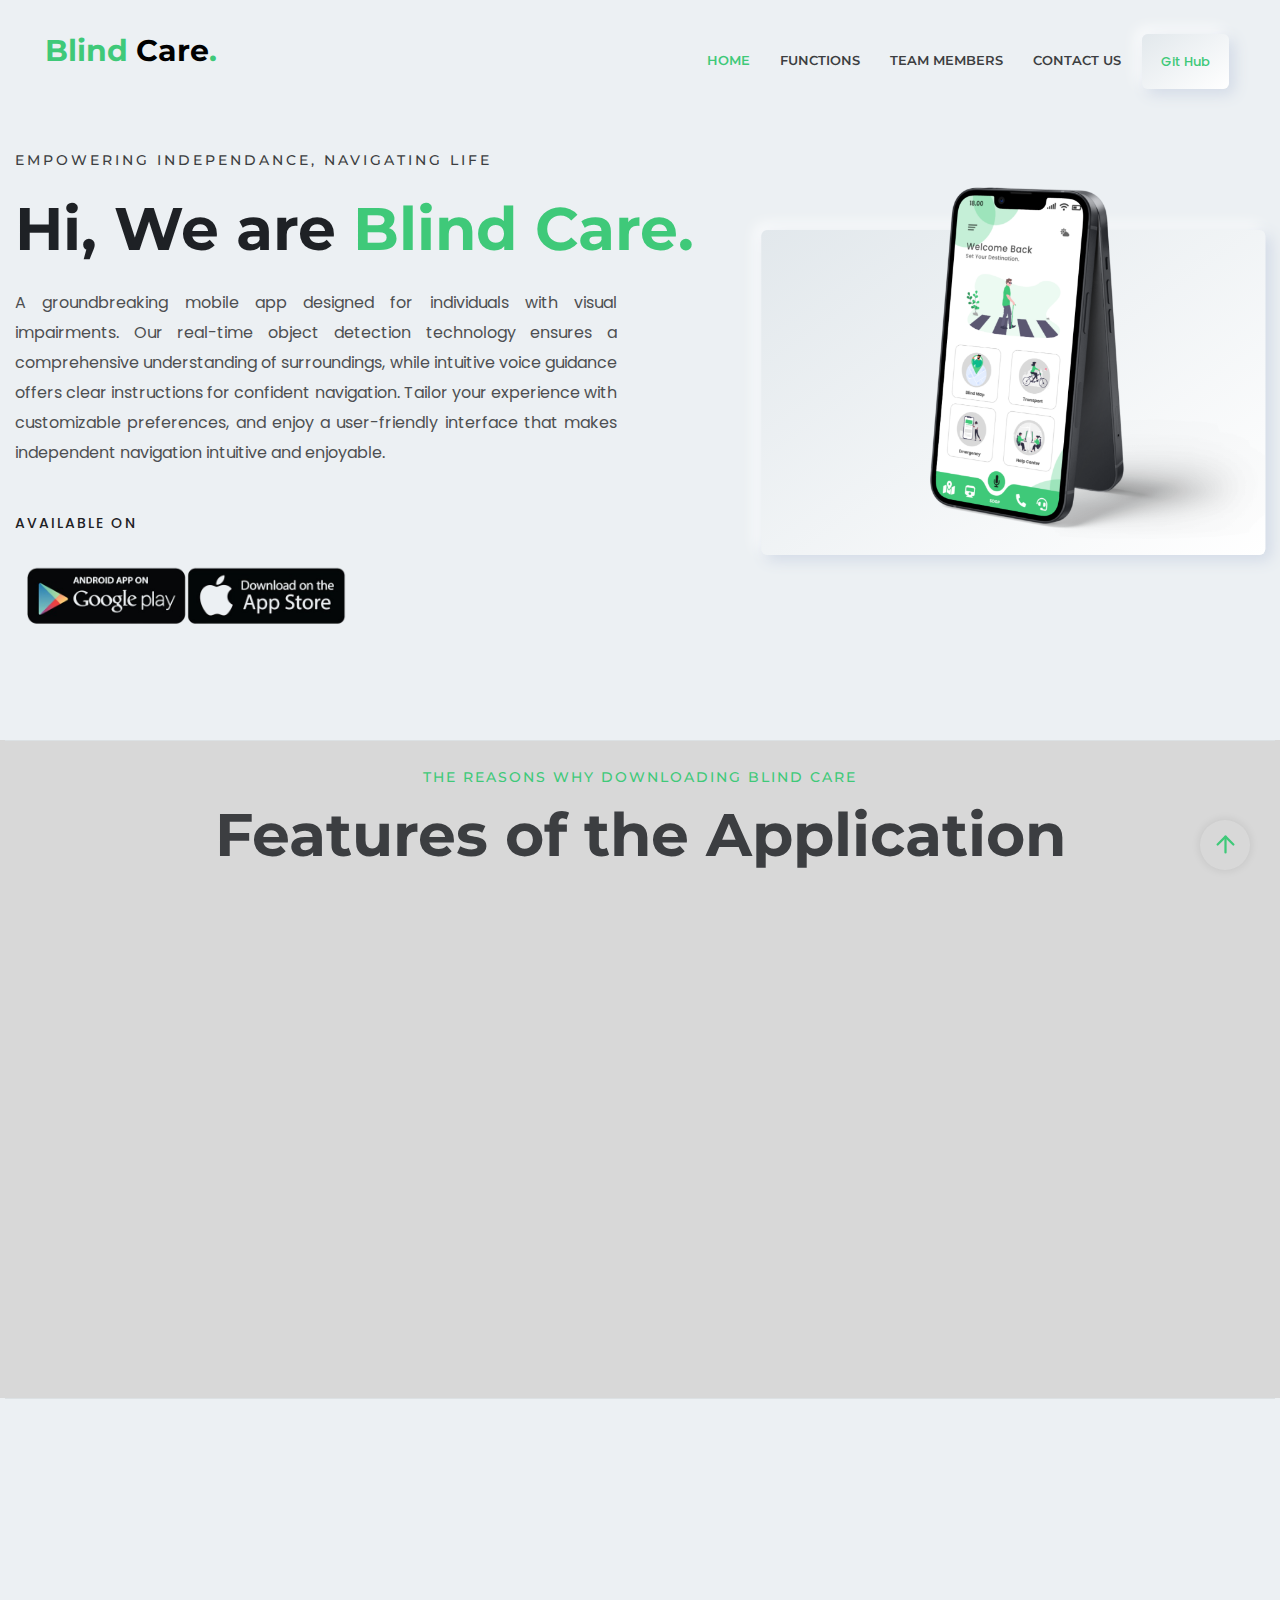
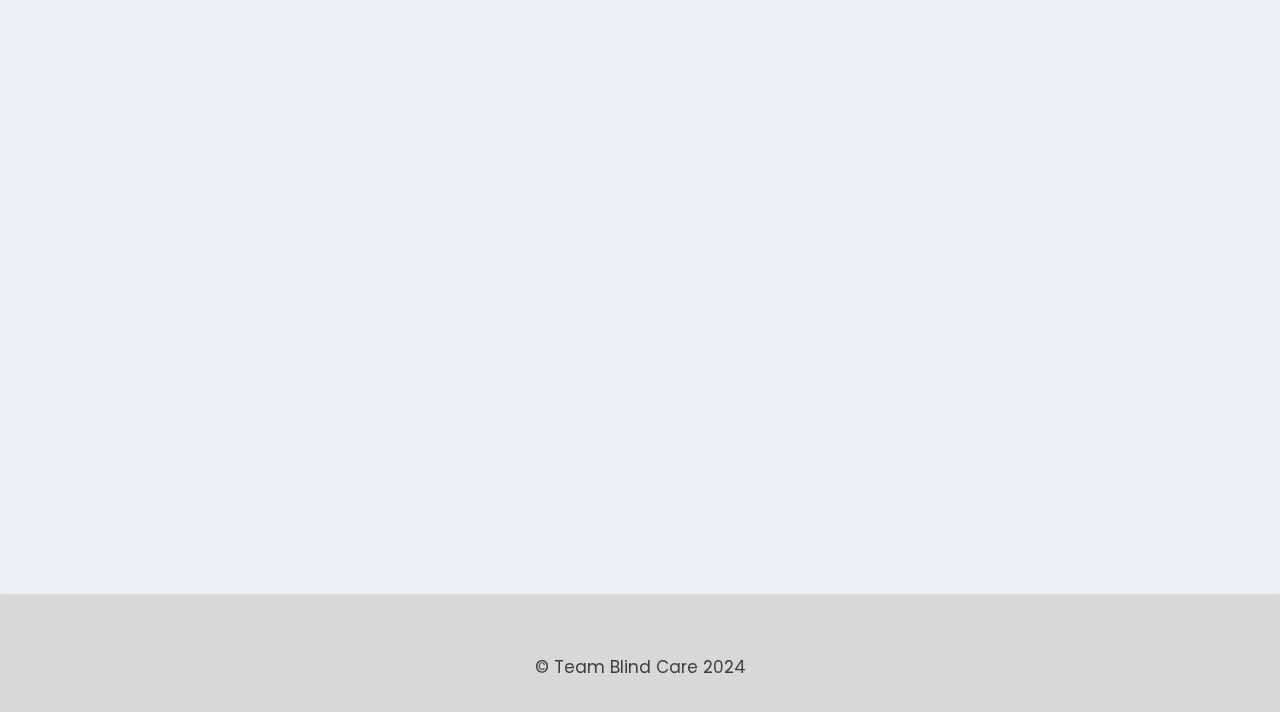
==== index.html @ 4c710e03 "Add files via upload" ====
<!DOCTYPE html>
<html lang="en">

<head>

    <meta charset="utf-8">
    <meta http-equiv="x-ua-compatible" content="ie=edge">
    <title>Blind Care</title>
    <meta name="robots" content="noindex, follow" />
    <meta name="description" content="">
    <meta name="viewport" content="width=device-width, initial-scale=1, shrink-to-fit=no">

    <!-- CSS 
    ============================================ -->
    <link rel="stylesheet" href="assets/css/vendor/bootstrap.min.css">
    <link rel="stylesheet" href="assets/css/vendor/slick.css">
    <link rel="stylesheet" href="assets/css/vendor/slick-theme.css">
    <link rel="stylesheet" href="assets/css/vendor/aos.css">
    <link rel="stylesheet" href="assets/css/plugins/feature.css">
    <link rel="shortcut icon" href="./assets/images/favicon.ico" type="image/x-icon">
    <!-- Style css -->
    <link rel="stylesheet" href="assets/css/style.css">
</head>

<body class="template-color-1 spybody white-version" data-spy="scroll" data-target=".navbar-example2" data-offset="150">

    <!-- Start Header -->
    <header class="rn-header haeder-default black-logo-version header--fixed header--sticky">
        <div class="header-wrapper rn-popup-mobile-menu m--0 row align-items-center">
            <!-- Start Header Left -->
            <div class="col-lg-2 col-6">
                <div class="header-left">
                    <h3 id="name">Blind<span class="name"> Care</span>.</h3>
                </div>
            </div>
            <!-- End Header Left -->
            <!-- Start Header Center -->
            <div class="col-lg-10 col-6">
                <div class="header-center">
                    <nav id="sideNav" class="mainmenu-nav navbar-example2 d-none d-xl-block">
                        <!-- Start Mainmanu Nav -->
                        <ul class="primary-menu nav nav-pills">
                            <li class="nav-item"><a class="nav-link smoth-animation active" href="#home">Home</a></li>
                            <!-- <li class="nav-item"><a class="nav-link smoth-animation" href="#features">Services</a></li> -->
                            <li class="nav-item"><a class="nav-link smoth-animation" href="#portfolio">Functions</a></li>
                            <!-- <li class="nav-item"><a class="nav-link smoth-animation" href="#resume">Resume</a></li> -->
                            <li class="nav-item"><a class="nav-link smoth-animation" href="#testimonial">Team Members</a></li>
                            <li class="nav-item"><a class="nav-link smoth-animation" href="#contacts">Contact Us</a></li>
                        </ul>
                        <!-- End Mainmanu Nav -->
                    </nav>
                    <!-- Start Header Right  -->
                    <div class="header-right">
                        <a class="rn-btn" target="_blank" href="https://github.com/ImKavinduSandaruwan/Blind_Care"><span>Git Hub</span></a>
                        <div class="hamberger-menu d-block d-xl-none">
                            <i id="menuBtn" class="feather-menu humberger-menu"></i>
                        </div>
                        <div class="close-menu d-block">
                            <span class="closeTrigger">
                            <i data-feather="x"></i>
                        </span>
                        </div>
                    </div>
                    <!-- End Header Right  -->

                </div>
            </div>
            <!-- End Header Center -->
        </div>
    </header>
    <!-- End Header Area -->
    <!-- Start Popup Mobile Menu  -->
    <div class="popup-mobile-menu">
        <div class="inner">
            <div class="menu-top">
                <div class="menu-header">
                    <a class="logo" href="index.html">
                        <h3 id="name">We are<span class="name"> Blind Care</span>.</h3>
                    </a>
                    <div class="close-button">
                        <button class="close-menu-activation close"><i data-feather="x"></i></button>
                    </div>
                </div>
                <p class="discription">Empowering Independance, Navigating Life.</p>
            </div>
            <div class="content">
                <ul class="primary-menu nav nav-pills">
                    <li class="nav-item"><a class="nav-link smoth-animation active" href="#home">Home</a></li>
                    <li class="nav-item"><a class="nav-link smoth-animation" href="#portfolio">Functions</a></li>
                    <li class="nav-item"><a class="nav-link smoth-animation" href="#testimonial">Team Members</a></li>
                    <li class="nav-item"><a class="nav-link smoth-animation" href="#resume">Contact Us</a></li>
                </ul>
                <!-- social sharea area -->
                <div class="social-share-style-1 mt--40">
                    <span class="title">Find Us</span>
                    <ul class="social-share d-flex liststyle">
                        <li class="facebook"><a href="#"><svg xmlns="http://www.w3.org/2000/svg" width="24" height="24" viewBox="0 0 24 24" fill="none" stroke="currentColor" stroke-width="2" stroke-linecap="round" stroke-linejoin="round" class="feather feather-facebook">
                                    <path d="M18 2h-3a5 5 0 0 0-5 5v3H7v4h3v8h4v-8h3l1-4h-4V7a1 1 0 0 1 1-1h3z"></path>
                                </svg></a>
                        </li>
                        <li class="instagram"><a href="#"><svg xmlns="http://www.w3.org/2000/svg" width="24" height="24" viewBox="0 0 24 24" fill="none" stroke="currentColor" stroke-width="2" stroke-linecap="round" stroke-linejoin="round" class="feather feather-instagram">
                                    <rect x="2" y="2" width="20" height="20" rx="5" ry="5"></rect>
                                    <path d="M16 11.37A4 4 0 1 1 12.63 8 4 4 0 0 1 16 11.37z"></path>
                                    <line x1="17.5" y1="6.5" x2="17.51" y2="6.5"></line>
                                </svg></a>
                        </li>
                        <li class="linkedin"><a href="#"><svg xmlns="http://www.w3.org/2000/svg" width="24" height="24" viewBox="0 0 24 24" fill="none" stroke="currentColor" stroke-width="2" stroke-linecap="round" stroke-linejoin="round" class="feather feather-linkedin">
                                    <path d="M16 8a6 6 0 0 1 6 6v7h-4v-7a2 2 0 0 0-2-2 2 2 0 0 0-2 2v7h-4v-7a6 6 0 0 1 6-6z"></path>
                                    <rect x="2" y="9" width="4" height="12"></rect>
                                    <circle cx="4" cy="4" r="2"></circle>
                                </svg></a>
                        </li>
                    </ul>
                </div>
                <!-- end -->
            </div>
        </div>
    </div>
    <!-- End Popup Mobile Menu  -->




    <main class="main-page-wrapper">

        <!-- Start Slider Area -->
        <div id="home" class="rn-slider-area">
            <div class="slide slider-style-1">
                <div class="container">
                    <div class="row row--30 align-items-center">
                        <div class="order-2 order-lg-1 col-lg-7 mt_md--50 mt_sm--50 mt_lg--30">
                            <div class="content">
                                <div class="inner">
                                    <span class="subtitle">Empowering Independance, Navigating Life</span>
                                    <h1 class="title">Hi, We are <span> Blind Care.</span><br>
                                    </h1>

                                    <div>
                                        <p class="description">A groundbreaking mobile app designed for individuals with visual impairments. Our real-time object detection technology ensures a comprehensive understanding of surroundings, while intuitive voice guidance offers clear instructions for confident navigation. Tailor your experience with customizable preferences, and enjoy a user-friendly interface that makes independent navigation intuitive and enjoyable.
                                        </p>
                                    </div>
                                </div>
                                <div class="row">
                                    <div class="col-lg-6 col-xl-6 col-md-6 col-sm-6 col-12">
                                        <div class="social-share-inner-left">
                                            <span class="title">Available on</span>
                                            <a href="https://google.com" target="_blank">
                                                <img src="assets/images/swync-download-android-ios-removebg-preview.png" alt="">
                                            </a>
                                        </div>
                                    </div>                                  
                                </div>
                            </div>
                        </div>

                        <div class="order-1 order-lg-2 col-lg-5">
                            <div class="thumbnail">
                                <div class="inner">
                                        <img src="./assets/images/iPhone 13.png" alt="Personal Portfolio Images">
                                </div>
                            </div>
                        </div>
                    </div>
                </div>
            </div>
        </div>
        <!-- End Slider Area -->

        <!-- Start Portfolio Area -->
        <div class="rn-portfolio-area rn-section-gap section-separator" id="portfolio" style="background-color: rgb(216, 216, 216);">
            <div class="container">
                <div class="row">
                    <div class="col-lg-12">
                        <div data-aos="fade-up" data-aos-duration="500" data-aos-delay="100" data-aos-once="true" class="section-title text-center">
                            <span class="subtitle">The reasons why downloading blind care</span>
                            <h2 class="title">Features of the Application</h2>
                        </div>
                    </div>
                </div>

                <div class="row row--25 mt--10 mt_md--10 mt_sm--10">
                    <!-- Start Single Portfolio -->
                    <div data-aos="fade-up" data-aos-delay="100" data-aos-once="true" class="col-lg-6 col-xl-4 col-md-6 col-12 mt--50 mt_md--30 mt_sm--30">
                        <div class="rn-portfolio" data-toggle="modal" data-target="#exampleModalCenter">
                            <div class="inner">
                                <div class="thumbnail">
                                    <a href="javascript:void(0)">
                                        <img src="assets/images/obj.png">
                                    </a>
                                </div>
                                <div class="content">
                                    <div class="category-info">
                                        <div class="category-list">
                                            <a href="javascript:void(0)">Recognize objects when navigating</a>
                                        </div>
                                        <div class="meta">
                                            <span><a href="javascript:void(0)"><i class="feather-heart"></i></a>
                                                200</span>
                                        </div>
                                    </div>
                                    <h4 class="title"><a href="javascript:void(0)">Real Time Obejct Detection <i
                                                class="feather-arrow-up-right"></i></a></h4>
                                </div>
                            </div>
                        </div>
                    </div>
                    <!-- End Single Portfolio -->

                    <!-- Start Single Portfolio -->
                    <div data-aos="fade-up" data-aos-delay="300" data-aos-once="true" class="col-lg-6 col-xl-4 col-md-6 col-12 mt--50 mt_md--30 mt_sm--30">
                        <div class="rn-portfolio" data-toggle="modal" data-target="#exampleModalCenter">
                            <div class="inner">
                                <div class="thumbnail">
                                    <a href="javascript:void(0)">
                                        <img src="assets/images/map.png" alt="Personal Portfolio Images">
                                    </a>
                                </div>
                                <div class="content">
                                    <div class="category-info">
                                        <div class="category-list">
                                            <a href="javascript:void(0)">Customizable map function</a>
                                        </div>
                                        <div class="meta">
                                            <span><a href="javascript:void(0)"><i class="feather-heart"></i></a>
                                                160</span>
                                        </div>
                                    </div>
                                    <h4 class="title"><a href="javascript:void(0)">Blind Care Navigation Map
                                            maintain<i class="feather-arrow-up-right"></i></a></h4>
                                </div>
                            </div>
                        </div>
                    </div>
                    <!-- End Single Portfolio -->

                    <!-- Start Single Portfolio -->
                    <div data-aos="fade-up" data-aos-delay="500" data-aos-once="true" class="col-lg-6 col-xl-4 col-md-6 col-12 mt--50 mt_md--30 mt_sm--30">
                        <div class="rn-portfolio" data-toggle="modal" data-target="#exampleModalCenter">
                            <div class="inner">
                                <div class="thumbnail">
                                    <a href="javascript:void(0)">
                                        <img src="assets/images/call.png" alt="Personal Portfolio Images">
                                    </a>
                                </div>
                                <div class="content">
                                    <div class="category-info">
                                        <div class="category-list">
                                            <a href="javascript:void(0)">Get in touch with your family</a>
                                        </div>
                                        <div class="meta">
                                            <span><a href="javascript:void(0)"><i class="feather-heart"></i></a>
                                                570</span>
                                        </div>
                                    </div>
                                    <h4 class="title"><a href="javascript:void(0)">Emergency Caller
                                            <i class="feather-arrow-up-right"></i></a></h4>
                                </div>
                            </div>
                        </div>
                    </div>
                    <!-- End Single Portfolio -->
                    

                    
                </div>
            </div>
        </div>
        <!-- End portfolio Area -->

        <!-- Start Testimonia Area  -->
        <div class="rn-testimonial-area rn-section-gap section-separator" id="testimonial">
            <div class="container">
                <div class="row">
                    <div class="col-lg-12">
                        <div data-aos="fade-up" data-aos-duration="500" data-aos-delay="100" data-aos-once="true" class="section-title text-center">
                            <span class="subtitle">Check Out The Development Team</span>
                            <h2 class="title">About Us</h2>
                        </div>
                    </div>
                </div>
                <div class="row" data-aos="fade-up" data-aos-duration="500" data-aos-delay="300" data-aos-once="true">
                    <div class="col-lg-12">
                        <div class="testimonial-activation testimonial-pb mb--30">
                            <!-- Start Single testiminail -->
                            <div class="testimonial mt--50 mt_md--40 mt_sm--40">
                                <div class="inner">
                                    <div class="card-info">
                                        <div class="card-thumbnail">
                                            <img src="assets/images/man.png" alt="Testimonial-image">
                                        </div>
                                        <div class="card-content">
                                            <span class="subtitle mt--10">Undergraduate Software Engineering</span>
                                            <h3 class="title">Kavindu Sandaruwan</h3>
                                            <span class="designation">Mobile App | Machine Learning Dev</span>
                                        </div>
                                    </div>
                                    <div class="card-description">
                                        <div class="title-area">
                                            <div class="title-info">
                                                <h3 class="title">Who am I?</h3>
                                                <span class="date">Updated - Jan 21, 2024</span>
                                            </div>
                                            <div class="rating">
                                                <img src="assets/images/icons/rating.png" alt="rating-image">
                                                <img src="assets/images/icons/rating.png" alt="rating-image">
                                                <img src="assets/images/icons/rating.png" alt="rating-image">
                                                <img src="assets/images/icons/rating.png" alt="rating-image">
                                                <img src="assets/images/icons/rating.png" alt="rating-image">
                                            </div>
                                        </div>
                                        <div class="seperator"></div>
                                        <p class="discription">                            
                                            Introducing Kavindu, a seasoned software developer proficient in Mobile app dev ML and more. With a wealth of experience in software development, and brings a versatile skill set and a passion for creating efficient and innovative solutions.
                                        </p>
                                    </div>
                                </div>
                            </div>
                            <!--End Single testiminail -->
                            <!-- Start Single testiminail -->
                            <div class="testimonial mt--50 mt_md--40 mt_sm--40">
                                <div class="inner">
                                    <div class="card-info">
                                        <div class="card-thumbnail">
                                            <img src="assets/images/man.png" alt="Testimonial-image">
                                        </div>
                                        <div class="card-content">
                                            <span class="subtitle mt--10">Undergraduate Software Engineering</span>
                                            <h3 class="title">Malshi Sathsarani</h3>
                                            <span class="designation">Mobile App | Machine Learning Dev</span>
                                        </div>
                                    </div>
                                    <div class="card-description">
                                        <div class="title-area">
                                            <div class="title-info">
                                                <h3 class="title">Who am I?</h3>
                                                <span class="date">Updated - Sep 21, 2022</span>
                                            </div>
                                            <div class="rating">
                                                <img src="assets/images/icons/rating.png" alt="rating-image">
                                                <img src="assets/images/icons/rating.png" alt="rating-image">
                                                <img src="assets/images/icons/rating.png" alt="rating-image">
                                                <img src="assets/images/icons/rating.png" alt="rating-image">
                                                <img src="assets/images/icons/rating.png" alt="rating-image">
                                            </div>
                                        </div>
                                        <div class="seperator"></div>
                                        <p class="discription">
                                            Lorem ipsum dolor sit, amet consectetur adipisicing elit. Hic suscipit dolorum exercitationem minima iusto molestiae quam optio sunt aliquid, quis fugit. Tenetur quae inventore porro, mollitia accusamus odio harum eum!
                                        </p>
                                    </div>
                                </div>
                            </div>
                            <!--End Single testiminail -->
                            <!-- Start Single testiminail -->
                            <div class="testimonial mt--50 mt_md--40 mt_sm--40">
                                <div class="inner">
                                    <div class="card-info">
                                        <div class="card-thumbnail">
                                            <img src="assets/images/man.png" alt="Testimonial-image">
                                        </div>
                                        <div class="card-content">
                                            <span class="subtitle mt--10">Undergraduate Software Engineering</span>
                                            <h3 class="title">Ginura Premawardana</h3>
                                            <span class="designation">Mobile App | Machine Learning Dev</span>
                                        </div>
                                    </div>
                                    <div class="card-description">
                                        <div class="title-area">
                                            <div class="title-info">
                                                <h3 class="title">Who am I?</h3>
                                                <span class="date">Updated - Sep 21, 2022</span>
                                            </div>
                                            <div class="rating">
                                                <img src="assets/images/icons/rating.png" alt="rating-image">
                                                <img src="assets/images/icons/rating.png" alt="rating-image">
                                                <img src="assets/images/icons/rating.png" alt="rating-image">
                                                <img src="assets/images/icons/rating.png" alt="rating-image">
                                                <img src="assets/images/icons/rating.png" alt="rating-image">
                                            </div>
                                        </div>
                                        <div class="seperator"></div>
                                        <p class="discription">
                                            Lorem ipsum dolor sit, amet consectetur adipisicing elit. Hic suscipit dolorum exercitationem minima iusto molestiae quam optio sunt aliquid, quis fugit. Tenetur quae inventore porro, mollitia accusamus odio harum eum!
                                        </p>
                                    </div>
                                </div>
                            </div>
                            <!--End Single testiminail -->

                            <!-- Start Single testiminail -->
                            <div class="testimonial mt--50 mt_md--40 mt_sm--40">
                                <div class="inner">
                                    <div class="card-info">
                                        <div class="card-thumbnail">
                                            <img src="assets/images/man.png" alt="Testimonial-image">
                                        </div>
                                        <div class="card-content">
                                            <span class="subtitle mt--10">Undergraduate Software Engineering</span>
                                            <h3 class="title">Infas Iqbal</h3>
                                            <span class="designation">Mobile App | Machine Learning Dev</span>
                                        </div>
                                    </div>
                                    <div class="card-description">
                                        <div class="title-area">
                                            <div class="title-info">
                                                <h3 class="title">Who am I?</h3>
                                                <span class="date">Updated - Sep 21, 2022</span>
                                            </div>
                                            <div class="rating">
                                                <img src="assets/images/icons/rating.png" alt="rating-image">
                                                <img src="assets/images/icons/rating.png" alt="rating-image">
                                                <img src="assets/images/icons/rating.png" alt="rating-image">
                                                <img src="assets/images/icons/rating.png" alt="rating-image">
                                                <img src="assets/images/icons/rating.png" alt="rating-image">
                                            </div>
                                        </div>
                                        <div class="seperator"></div>
                                        <p class="discription">
                                            Lorem ipsum dolor sit, amet consectetur adipisicing elit. Hic suscipit dolorum exercitationem minima iusto molestiae quam optio sunt aliquid, quis fugit. Tenetur quae inventore porro, mollitia accusamus odio harum eum!
                                        </p>
                                    </div>
                                </div>
                            </div>
                            <!--End Single testiminail -->

                            <!-- Start Single testiminail -->
                            <div class="testimonial mt--50 mt_md--40 mt_sm--40">
                                <div class="inner">
                                    <div class="card-info">
                                        <div class="card-thumbnail">
                                            <img src="assets/images/man.png" alt="Testimonial-image">
                                        </div>
                                        <div class="card-content">
                                            <span class="subtitle mt--10">Undergraduate Software Engineering</span>
                                            <h3 class="title">Yohani Gankanda</h3>
                                            <span class="designation">Mobile App | Machine Learning Dev</span>
                                        </div>
                                    </div>
                                    <div class="card-description">
                                        <div class="title-area">
                                            <div class="title-info">
                                                <h3 class="title">Who am I?</h3>
                                                <span class="date">Updated - Sep 21, 2022</span>
                                            </div>
                                            <div class="rating">
                                                <img src="assets/images/icons/rating.png" alt="rating-image">
                                                <img src="assets/images/icons/rating.png" alt="rating-image">
                                                <img src="assets/images/icons/rating.png" alt="rating-image">
                                                <img src="assets/images/icons/rating.png" alt="rating-image">
                                                <img src="assets/images/icons/rating.png" alt="rating-image">
                                            </div>
                                        </div>
                                        <div class="seperator"></div>
                                        <p class="discription">
                                            Lorem ipsum dolor sit, amet consectetur adipisicing elit. Hic suscipit dolorum exercitationem minima iusto molestiae quam optio sunt aliquid, quis fugit. Tenetur quae inventore porro, mollitia accusamus odio harum eum!
                                        </p>
                                    </div>
                                </div>
                            </div>
                            <!--End Single testiminail -->
                        </div>
                    </div>
                </div>
            </div>
        </div>
        <!-- End Testimonia Area  -->

        
        
        <!-- Start Contact section -->
        <!-- <div class="color">
        <div class="rn-contact-area rn-section-gap section-separator" id="contacts">
            <div class="container">
                <div class="row">
                    <div class="col-lg-12">
                        <div class="section-title text-center">
                            <span class="subtitle">Wanna contact with us?</span>
                            <h2 class="title">Contact Us</h2>
                        </div>
                    </div>
                </div>
                <div class="row mt--50 mt_md--40 mt_sm--40 mt-contact-sm">
                    <div class="col-lg-5">
                        <div class="contact-about-area">
                            <div class="thumbnail">
                                <img src="assets/images/applogo-removebg.png" alt="contact-img">
                            </div>
                            <div class="title-area">
                                <h4 class="title">Team Blind Care</h4>
                                <span>Mobile Application | Web Development | UIUX | Machine Learning</span>
                            </div>
                            <div class="description">
                                <p>Lorem ipsum dolor sit amet consectetur adipisicing elit. At, fuga?.
                                </p>
                                <span class="mail">Email: <a href="mailto:kavinduy6p@gmail.com">mailtome@email.com</a></span>
                            </div>
                            <div class="social-area">
                                <div class="name">FIND US</div>
                                <div class="social-icone">
                                    <a href="#"><i data-feather="github"></i></a>
                                    <a href="#"><i data-feather="facebook"></i></a>
                                    <a href="#"><i data-feather="linkedin"></i></a>
                                    <a href="#"><i data-feather="slack"></i></a>
                                </div>
                            </div>
                        </div>
                    </div>
                    
                    <div data-aos-delay="600" class="col-lg-7 contact-input">
                        <div class="contact-form-wrapper">
                            <div class="introduce">

                                <form class="rnt-contact-form rwt-dynamic-form row" id="contact-form" method="POST" action="https://rainbowit.net/html/inbio/mail.php">

                                    <div class="col-lg-6">
                                        <div class="form-group">
                                            <label for="contact-name">Your Name *</label>
                                            <input class="form-control form-control-lg" name="contact-name" id="contact-name" type="text">
                                        </div>
                                    </div>

                                    <div class="col-lg-6">
                                        <div class="form-group">
                                            <label for="contact-phone">Phone Number</label>
                                            <input class="form-control" name="contact-phone" id="contact-phone" type="text">
                                        </div>
                                    </div>

                                    <div class="col-lg-12">
                                        <div class="form-group">
                                            <label for="contact-email">Email *</label>
                                            <input class="form-control form-control-sm" id="contact-email" name="contact-email" type="email">
                                        </div>
                                    </div>

                                    <div class="col-lg-12">
                                        <div class="form-group">
                                            <label for="subject">subject</label>
                                            <input class="form-control form-control-sm" id="subject" name="subject" type="text">
                                        </div>
                                    </div>

                                    <div class="col-lg-12">
                                        <div class="form-group">
                                            <label for="contact-message">Your Message *</label>
                                            <textarea name="contact-message" id="contact-message" cols="30" rows="10"></textarea>
                                        </div>
                                    </div>

                                    <div class="col-lg-12">
                                        <button name="submit" type="submit" id="submit" class="rn-btn" onclick="openEmail()">
                                            <span>SEND MESSAGE</span>
                                            <i data-feather="send"></i>
                                        </button>
                                    </div>
                                </form>
                            </div>
                        </div>
                    </div>
                </div>
            </div>
        </div>
        </div> -->
        <!-- End Contuct section -->

        <!-- Back to  top Start -->
        <div class="backto-top">
            <div>
                <i data-feather="arrow-up"></i>
            </div>
        </div>
        <!-- Back to top end -->



    </main>

    <!-- Start Footer Area -->
    <div class="rn-footer-area rn-section-gap section-separator" style="background-color: rgb(216, 216, 216);>
        <div class="container">
            <div class="row">
                <div class="col-lg-12">
                    <div class="footer-area text-center">
                        <p class="description mt--30">© <a target="_blank" href="">Team Blind Care 2024</a></p>
                    </div>
                </div>
            </div>
        </div>
    </div>
    <!-- End Footer Area -->

    <!-- JS ============================================ -->
    <script src="assets/js/vendor/jquery.js"></script>
    <script src="assets/js/vendor/modernizer.min.js"></script>
    <script src="assets/js/vendor/feather.min.js"></script>
    <script src="assets/js/vendor/slick.min.js"></script>
    <script src="assets/js/vendor/bootstrap.js"></script>
    <script src="assets/js/vendor/text-type.js"></script>
    <script src="assets/js/vendor/wow.js"></script>
    <script src="assets/js/vendor/aos.js"></script>
    <script src="assets/js/vendor/particles.js"></script>
    <!-- main JS -->
    <script src="assets/js/main.js"></script>

    <script>
        function openEmail() {
            const emailSubject = 'Contact Me';
            const emailAddress = 'kavinduy6p@gmail.com';
        
            const emailLink = `mailto:${emailAddress}?subject=${encodeURIComponent(emailSubject)}`;
        
            window.location.href = emailLink;
        }
        </script>

        
</body>

</html>
---- assets/css/plugins/feature.css ----
@font-face{font-family:'Feather';src:url('../../fonts/Feather144f.ttf?sdxovp') format('truetype'),url('../../fonts/Feather144f.woff?sdxovp') format('woff'),url('../../fonts/Feather144f.svg?sdxovp#Feather') format('svg');font-weight:normal;font-style:normal}[class^="feather-"],[class*=" feather-"]{font-family:'feather' !important;speak:none;font-style:normal;font-weight:normal;font-variant:normal;text-transform:none;line-height:1;-webkit-font-smoothing:antialiased;-moz-osx-font-smoothing:grayscale}.feather-activity:before{content:"\e900"}.feather-airplay:before{content:"\e901"}.feather-alecirclert-:before{content:"\e902"}.feather-alert-octagon:before{content:"\e903"}.feather-alert-triangle:before{content:"\e904"}.feather-align-center:before{content:"\e905"}.feather-align-justify:before{content:"\e906"}.feather-align-left:before{content:"\e907"}.feather-align-right:before{content:"\e908"}.feather-anchor:before{content:"\e909"}.feather-aperture:before{content:"\e90a"}.feather-archive:before{content:"\e90b"}.feather-arrow-down:before{content:"\e90c"}.feather-arrow-down-circle:before{content:"\e90d"}.feather-arrow-down-left:before{content:"\e90e"}.feather-arrow-down-right:before{content:"\e90f"}.feather-arrow-left:before{content:"\e910"}.feather-arrow-left-circle:before{content:"\e911"}.feather-arrow-right:before{content:"\e912"}.feather-arrow-right-circle:before{content:"\e913"}.feather-arrow-up:before{content:"\e914"}.feather-arrow-up-circle:before{content:"\e915"}.feather-arrow-up-left:before{content:"\e916"}.feather-arrow-up-right:before{content:"\e917"}.feather-at-sign:before{content:"\e918"}.feather-award:before{content:"\e919"}.feather-bar-chart:before{content:"\e91a"}.feather-bar-chart-2:before{content:"\e91b"}.feather-battery:before{content:"\e91c"}.feather-battery-charging:before{content:"\e91d"}.feather-bell:before{content:"\e91e"}.feather-bell-off:before{content:"\e91f"}.feather-bluetooth:before{content:"\e920"}.feather-bold:before{content:"\e921"}.feather-book:before{content:"\e922"}.feather-book-open:before{content:"\e923"}.feather-bookmark:before{content:"\e924"}.feather-box:before{content:"\e925"}.feather-briefcase:before{content:"\e926"}.feather-calendar:before{content:"\e927"}.feather-camera:before{content:"\e928"}.feather-camera-off:before{content:"\e929"}.feather-cast:before{content:"\e92a"}.feather-check:before{content:"\e92b"}.feather-check-circle:before{content:"\e92c"}.feather-check-square:before{content:"\e92d"}.feather-chevron-down:before{content:"\e92e"}.feather-chevron-left:before{content:"\e92f"}.feather-chevron-right:before{content:"\e930"}.feather-chevron-up:before{content:"\e931"}.feather-chevrons-down:before{content:"\e932"}.feather-chevrons-left:before{content:"\e933"}.feather-chevrons-right:before{content:"\e934"}.feather-chevrons-up:before{content:"\e935"}.feather-chrome:before{content:"\e936"}.feather-circle:before{content:"\e937"}.feather-clipboard:before{content:"\e938"}.feather-clock:before{content:"\e939"}.feather-cloud:before{content:"\e93a"}.feather-cloud-drizzle:before{content:"\e93b"}.feather-cloud-lightning:before{content:"\e93c"}.feather-cloud-off:before{content:"\e93d"}.feather-cloud-rain:before{content:"\e93e"}.feather-cloud-snow:before{content:"\e93f"}.feather-code:before{content:"\e940"}.feather-codepen:before{content:"\e941"}.feather-command:before{content:"\e942"}.feather-compass:before{content:"\e943"}.feather-copy:before{content:"\e944"}.feather-corner-down-left:before{content:"\e945"}.feather-corner-down-right:before{content:"\e946"}.feather-corner-left-down:before{content:"\e947"}.feather-corner-left-up:before{content:"\e948"}.feather-corner-right-down:before{content:"\e949"}.feather-corner-right-up:before{content:"\e94a"}.feather-corner-up-left:before{content:"\e94b"}.feather-corner-up-right:before{content:"\e94c"}.feather-cpu:before{content:"\e94d"}.feather-credit-card:before{content:"\e94e"}.feather-crop:before{content:"\e94f"}.feather-crosshair:before{content:"\e950"}.feather-database:before{content:"\e951"}.feather-delete:before{content:"\e952"}.feather-disc:before{content:"\e953"}.feather-dollar-sign:before{content:"\e954"}.feather-download:before{content:"\e955"}.feather-download-cloud:before{content:"\e956"}.feather-droplet:before{content:"\e957"}.feather-edit:before{content:"\e958"}.feather-edit-2:before{content:"\e959"}.feather-edit-3:before{content:"\e95a"}.feather-external-link:before{content:"\e95b"}.feather-eye:before{content:"\e95c"}.feather-eye-off:before{content:"\e95d"}.feather-facebook:before{content:"\e95e"}.feather-fast-forward:before{content:"\e95f"}.feather-feather:before{content:"\e960"}.feather-file:before{content:"\e961"}.feather-file-minus:before{content:"\e962"}.feather-file-plus:before{content:"\e963"}.feather-file-text:before{content:"\e964"}.feather-film:before{content:"\e965"}.feather-filter:before{content:"\e966"}.feather-flag:before{content:"\e967"}.feather-folder:before{content:"\e968"}.feather-folder-minus:before{content:"\e969"}.feather-folder-plus:before{content:"\e96a"}.feather-gift:before{content:"\e96b"}.feather-git-branch:before{content:"\e96c"}.feather-git-commit:before{content:"\e96d"}.feather-git-merge:before{content:"\e96e"}.feather-git-pull-request:before{content:"\e96f"}.feather-github:before{content:"\e970"}.feather-gitlab:before{content:"\e971"}.feather-globe:before{content:"\e972"}.feather-grid:before{content:"\e973"}.feather-hard-drive:before{content:"\e974"}.feather-hash:before{content:"\e975"}.feather-headphones:before{content:"\e976"}.feather-heart:before{content:"\e977"}.feather-help-circle:before{content:"\e978"}.feather-home:before{content:"\e979"}.feather-image:before{content:"\e97a"}.feather-inbox:before{content:"\e97b"}.feather-info:before{content:"\e97c"}.feather-instagram:before{content:"\e97d"}.feather-italic:before{content:"\e97e"}.feather-layers:before{content:"\e97f"}.feather-layout:before{content:"\e980"}.feather-life-buoy:before{content:"\e981"}.feather-link:before{content:"\e982"}.feather-link-2:before{content:"\e983"}.feather-linkedin:before{content:"\e984"}.feather-list:before{content:"\e985"}.feather-loader:before{content:"\e986"}.feather-lock:before{content:"\e987"}.feather-log-in:before{content:"\e988"}.feather-log-out:before{content:"\e989"}.feather-mail:before{content:"\e98a"}.feather-map:before{content:"\e98b"}.feather-map-pin:before{content:"\e98c"}.feather-maximize:before{content:"\e98d"}.feather-maximize-2:before{content:"\e98e"}.feather-menu:before{content:"\e98f"}.feather-message-circle:before{content:"\e990"}.feather-message-square:before{content:"\e991"}.feather-mic:before{content:"\e992"}.feather-mic-off:before{content:"\e993"}.feather-minimize:before{content:"\e994"}.feather-minimize-2:before{content:"\e995"}.feather-minus:before{content:"\e996"}.feather-minus-circle:before{content:"\e997"}.feather-minus-square:before{content:"\e998"}.feather-monitor:before{content:"\e999"}.feather-moon:before{content:"\e99a"}.feather-more-horizontal:before{content:"\e99b"}.feather-more-vertical:before{content:"\e99c"}.feather-move:before{content:"\e99d"}.feather-music:before{content:"\e99e"}.feather-navigation:before{content:"\e99f"}.feather-navigation-2:before{content:"\e9a0"}.feather-octagon:before{content:"\e9a1"}.feather-package:before{content:"\e9a2"}.feather-paperclip:before{content:"\e9a3"}.feather-pause:before{content:"\e9a4"}.feather-pause-circle:before{content:"\e9a5"}.feather-percent:before{content:"\e9a6"}.feather-phone:before{content:"\e9a7"}.feather-phone-call:before{content:"\e9a8"}.feather-phone-forwarded:before{content:"\e9a9"}.feather-phone-incoming:before{content:"\e9aa"}.feather-phone-missed:before{content:"\e9ab"}.feather-phone-off:before{content:"\e9ac"}.feather-phone-outgoing:before{content:"\e9ad"}.feather-pie-chart:before{content:"\e9ae"}.feather-play:before{content:"\e9af"}.feather-play-circle:before{content:"\e9b0"}.feather-plus:before{content:"\e9b1"}.feather-plus-circle:before{content:"\e9b2"}.feather-plus-square:before{content:"\e9b3"}.feather-pocket:before{content:"\e9b4"}.feather-power:before{content:"\e9b5"}.feather-printer:before{content:"\e9b6"}.feather-radio:before{content:"\e9b7"}.feather-refresh-ccw:before{content:"\e9b8"}.feather-refresh-cw:before{content:"\e9b9"}.feather-repeat:before{content:"\e9ba"}.feather-rewind:before{content:"\e9bb"}.feather-rotate-ccw:before{content:"\e9bc"}.feather-rotate-cw:before{content:"\e9bd"}.feather-rss:before{content:"\e9be"}.feather-save:before{content:"\e9bf"}.feather-scissors:before{content:"\e9c0"}.feather-search:before{content:"\e9c1"}.feather-send:before{content:"\e9c2"}.feather-server:before{content:"\e9c3"}.feather-settings:before{content:"\e9c4"}.feather-share:before{content:"\e9c5"}.feather-share-2:before{content:"\e9c6"}.feather-shield:before{content:"\e9c7"}.feather-shield-off:before{content:"\e9c8"}.feather-shopping-bag:before{content:"\e9c9"}.feather-shopping-cart:before{content:"\e9ca"}.feather-shuffle:before{content:"\e9cb"}.feather-sidebar:before{content:"\e9cc"}.feather-skip-back:before{content:"\e9cd"}.feather-skip-forward:before{content:"\e9ce"}.feather-slack:before{content:"\e9cf"}.feather-slash:before{content:"\e9d0"}.feather-sliders:before{content:"\e9d1"}.feather-smartphone:before{content:"\e9d2"}.feather-speaker:before{content:"\e9d3"}.feather-square:before{content:"\e9d4"}.feather-star:before{content:"\e9d5"}.feather-stop-circle:before{content:"\e9d6"}.feather-sun:before{content:"\e9d7"}.feather-sunrise:before{content:"\e9d8"}.feather-sunset:before{content:"\e9d9"}.feather-tablet:before{content:"\e9da"}.feather-tag:before{content:"\e9db"}.feather-target:before{content:"\e9dc"}.feather-terminal:before{content:"\e9dd"}.feather-thermometer:before{content:"\e9de"}.feather-thumbs-down:before{content:"\e9df"}.feather-thumbs-up:before{content:"\e9e0"}.feather-toggle-left:before{content:"\e9e1"}.feather-toggle-right:before{content:"\e9e2"}.feather-trash:before{content:"\e9e3"}.feather-trash-2:before{content:"\e9e4"}.feather-trending-down:before{content:"\e9e5"}.feather-trending-up:before{content:"\e9e6"}.feather-triangle:before{content:"\e9e7"}.feather-truck:before{content:"\e9e8"}.feather-tv:before{content:"\e9e9"}.feather-twitter:before{content:"\e9ea"}.feather-type:before{content:"\e9eb"}.feather-umbrella:before{content:"\e9ec"}.feather-underline:before{content:"\e9ed"}.feather-unlock:before{content:"\e9ee"}.feather-upload:before{content:"\e9ef"}.feather-upload-cloud:before{content:"\e9f0"}.feather-user:before{content:"\e9f1"}.feather-user-check:before{content:"\e9f2"}.feather-user-minus:before{content:"\e9f3"}.feather-user-plus:before{content:"\e9f4"}.feather-user-x:before{content:"\e9f5"}.feather-users:before{content:"\e9f6"}.feather-video:before{content:"\e9f7"}.feather-video-off:before{content:"\e9f8"}.feather-voicemail:before{content:"\e9f9"}.feather-volume:before{content:"\e9fa"}.feather-volume-1:before{content:"\e9fb"}.feather-volume-2:before{content:"\e9fc"}.feather-volume-x:before{content:"\e9fd"}.feather-watch:before{content:"\e9fe"}.feather-wifi:before{content:"\e9ff"}.feather-wifi-off:before{content:"\ea00"}.feather-wind:before{content:"\ea01"}.feather-x:before{content:"\ea02"}.feather-x-circle:before{content:"\ea03"}.feather-x-square:before{content:"\ea04"}.feather-youtube:before{content:"\ea05"}.feather-zap:before{content:"\ea06"}.feather-zap-off:before{content:"\ea07"}.feather-zoom-in:before{content:"\ea08"}.feather-zoom-out:before{content:"\ea09"}
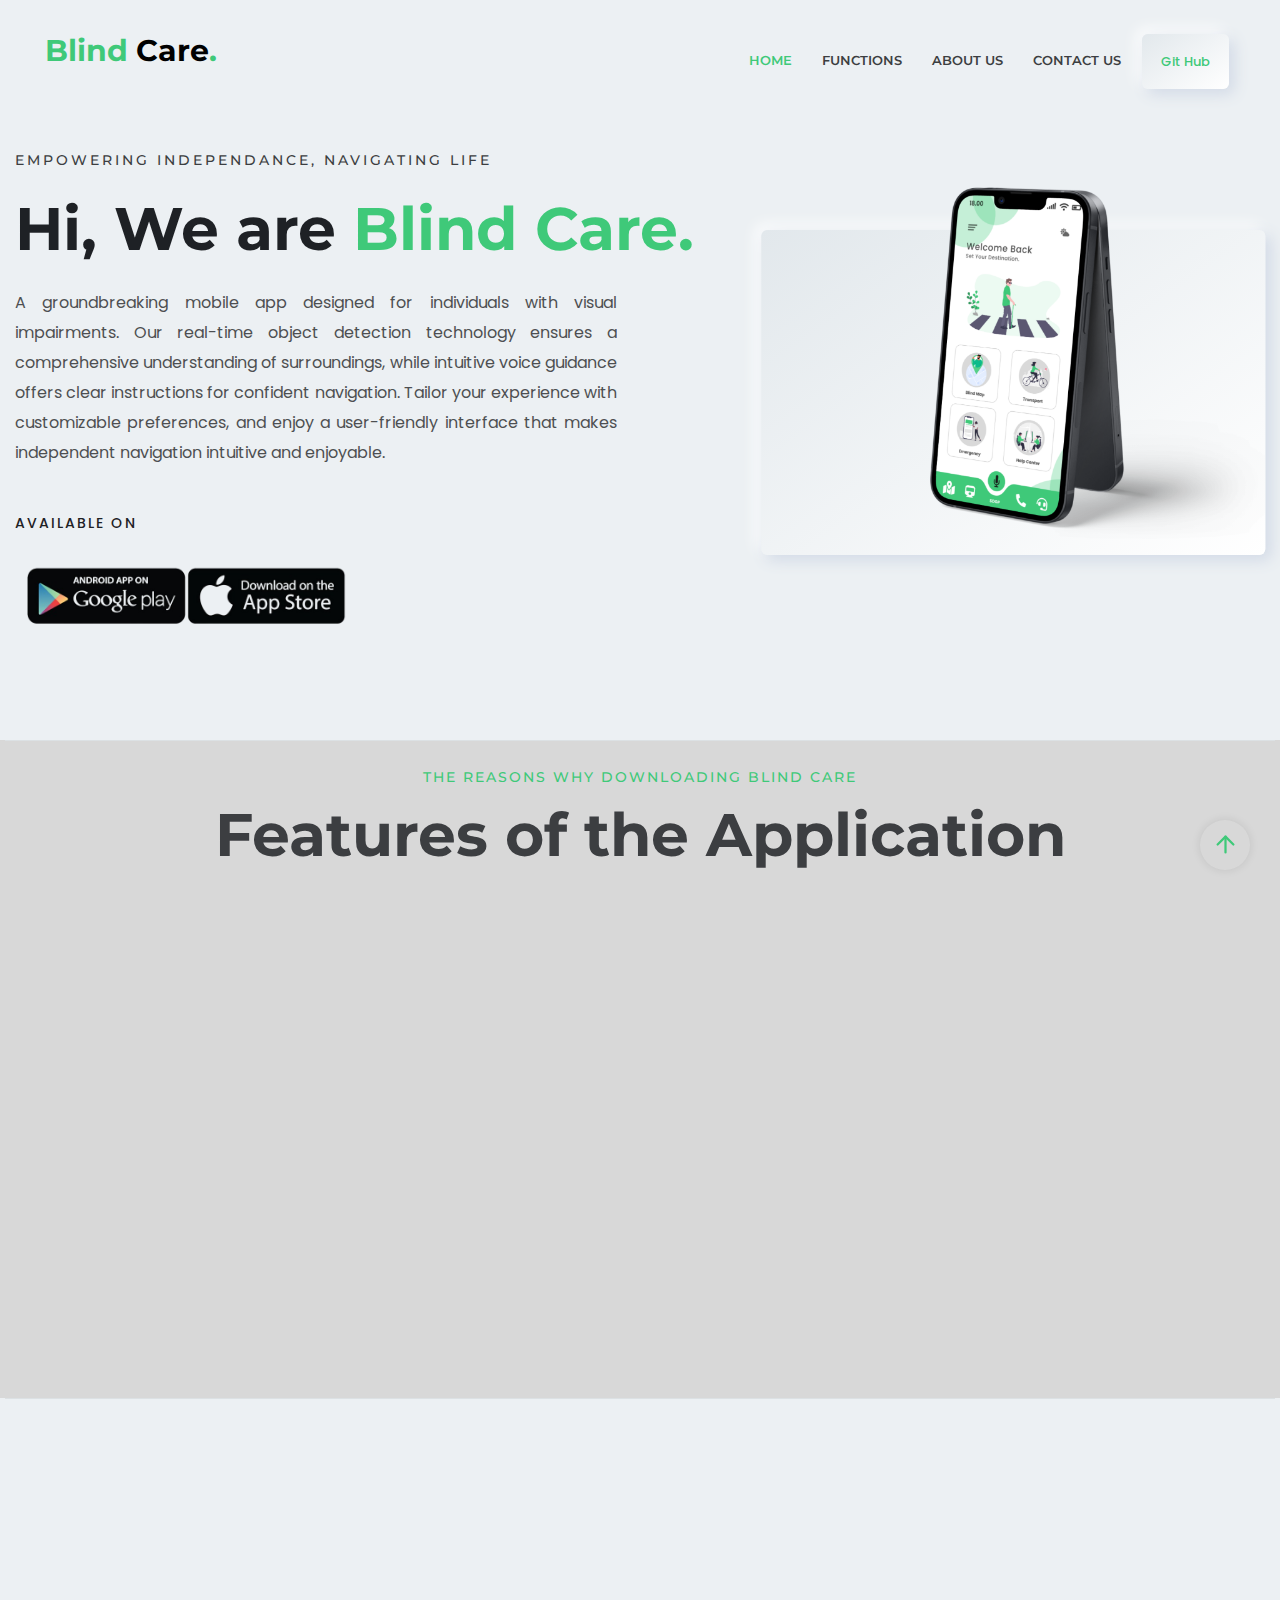
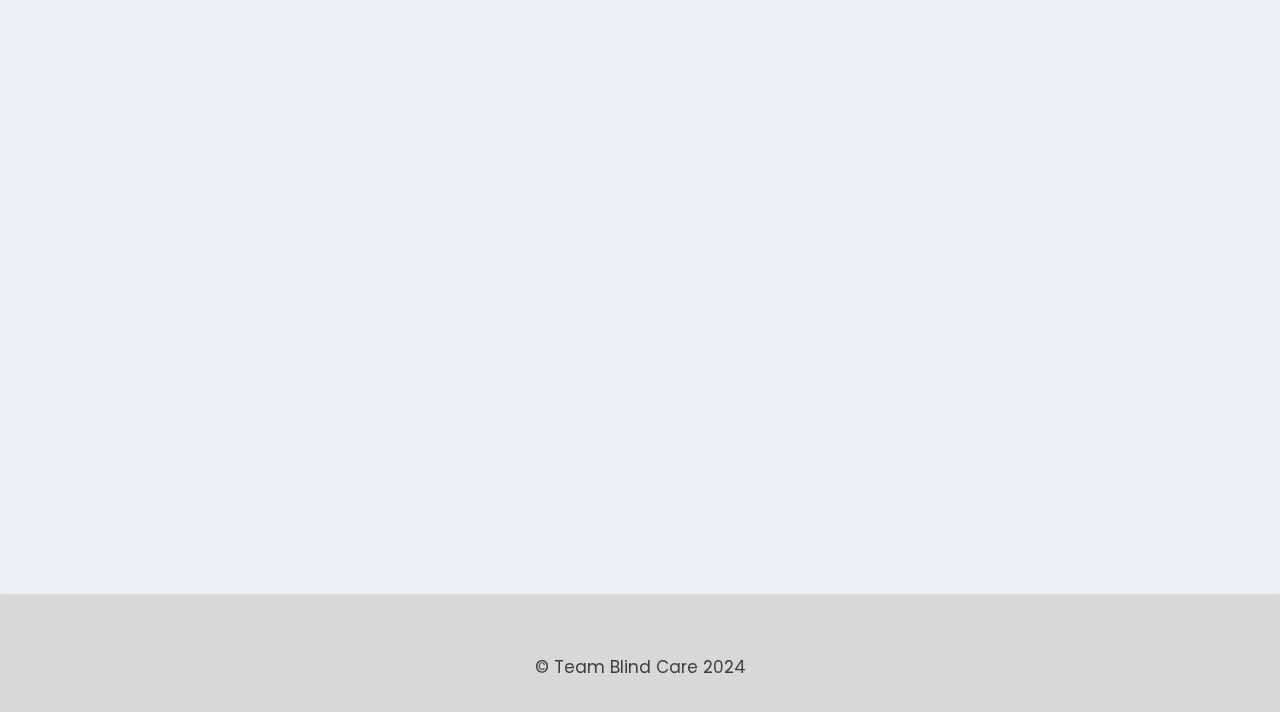
==== commit 01c1ecfa: "Update index.html" ====
--- a/index.html
+++ b/index.html
@@ -44,7 +44,7 @@
                             <!-- <li class="nav-item"><a class="nav-link smoth-animation" href="#features">Services</a></li> -->
                             <li class="nav-item"><a class="nav-link smoth-animation" href="#portfolio">Functions</a></li>
                             <!-- <li class="nav-item"><a class="nav-link smoth-animation" href="#resume">Resume</a></li> -->
-                            <li class="nav-item"><a class="nav-link smoth-animation" href="#testimonial">Team Members</a></li>
+                            <li class="nav-item"><a class="nav-link smoth-animation" href="#testimonial">About Us</a></li>
                             <li class="nav-item"><a class="nav-link smoth-animation" href="#contacts">Contact Us</a></li>
                         </ul>
                         <!-- End Mainmanu Nav -->
@@ -616,4 +616,4 @@
         
 </body>
 
-</html>+</html>
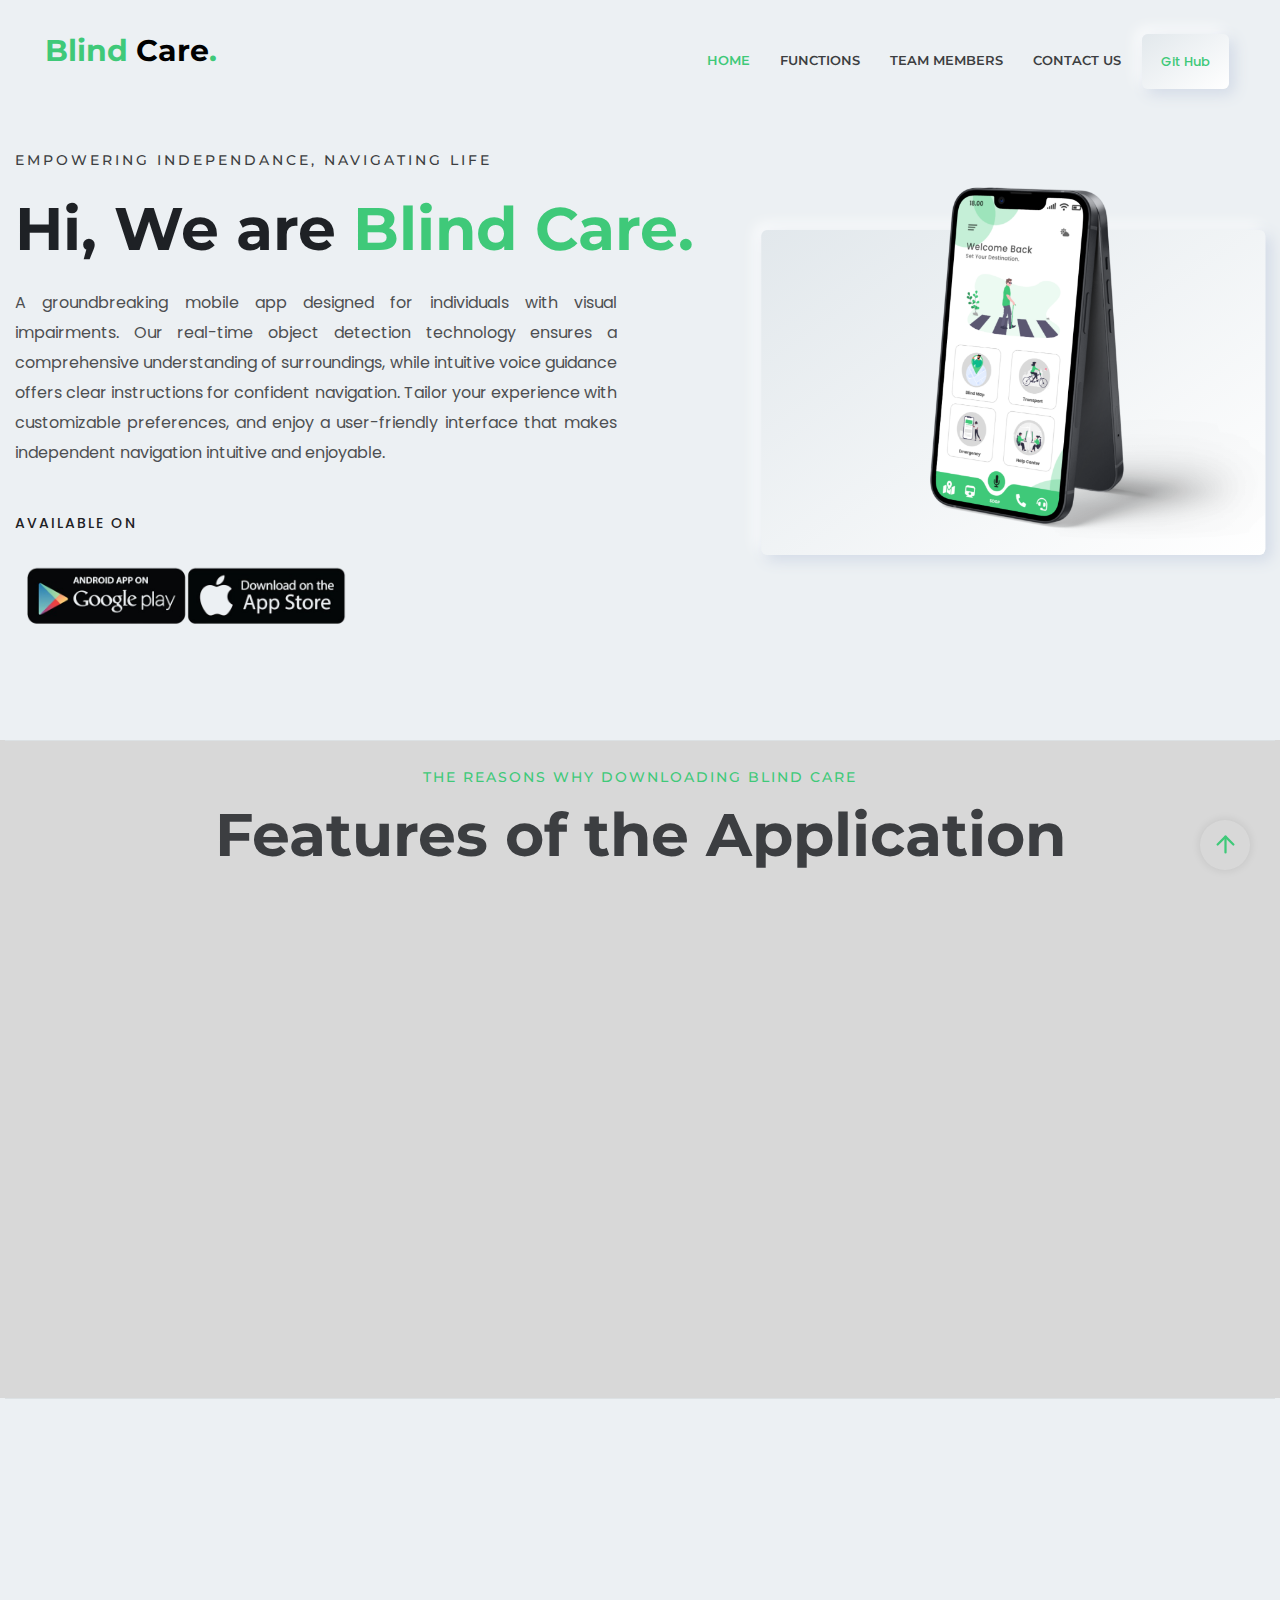
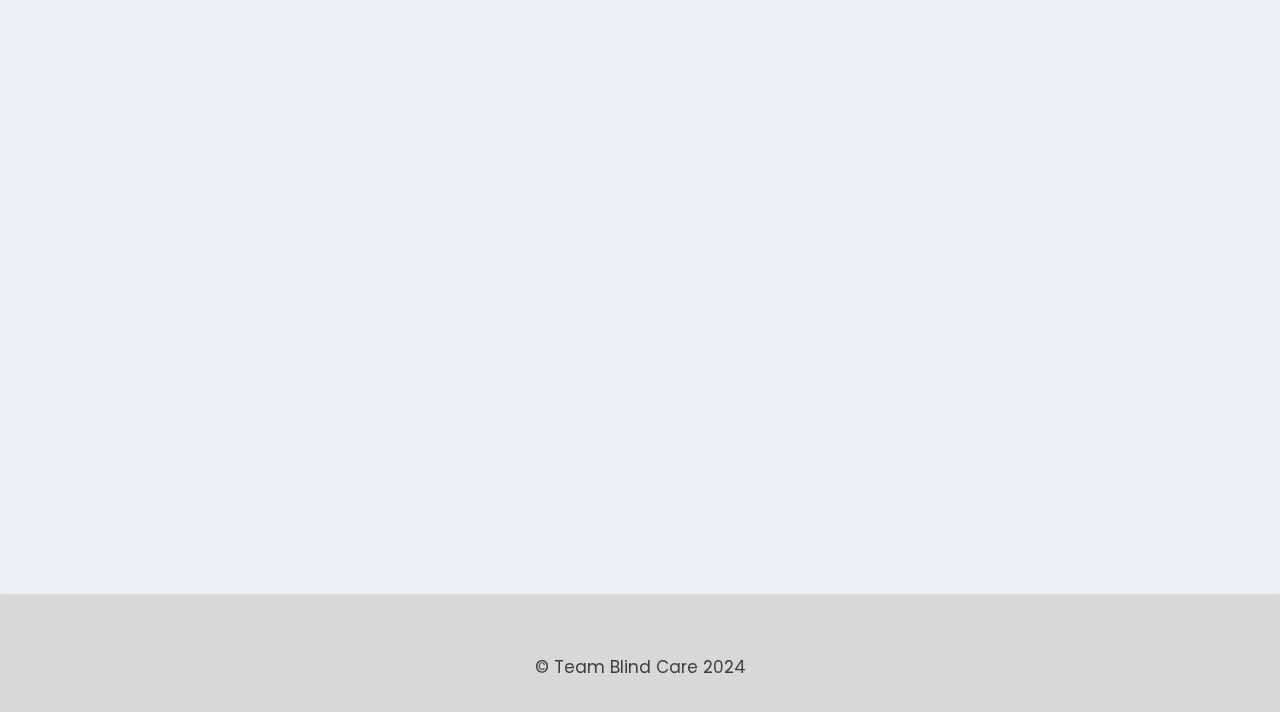
==== commit 5c9a2da1: "Revert "Update index.html"" ====
--- a/index.html
+++ b/index.html
@@ -44,7 +44,7 @@
                             <!-- <li class="nav-item"><a class="nav-link smoth-animation" href="#features">Services</a></li> -->
                             <li class="nav-item"><a class="nav-link smoth-animation" href="#portfolio">Functions</a></li>
                             <!-- <li class="nav-item"><a class="nav-link smoth-animation" href="#resume">Resume</a></li> -->
-                            <li class="nav-item"><a class="nav-link smoth-animation" href="#testimonial">About Us</a></li>
+                            <li class="nav-item"><a class="nav-link smoth-animation" href="#testimonial">Team Members</a></li>
                             <li class="nav-item"><a class="nav-link smoth-animation" href="#contacts">Contact Us</a></li>
                         </ul>
                         <!-- End Mainmanu Nav -->
@@ -616,4 +616,4 @@
         
 </body>
 
-</html>
+</html>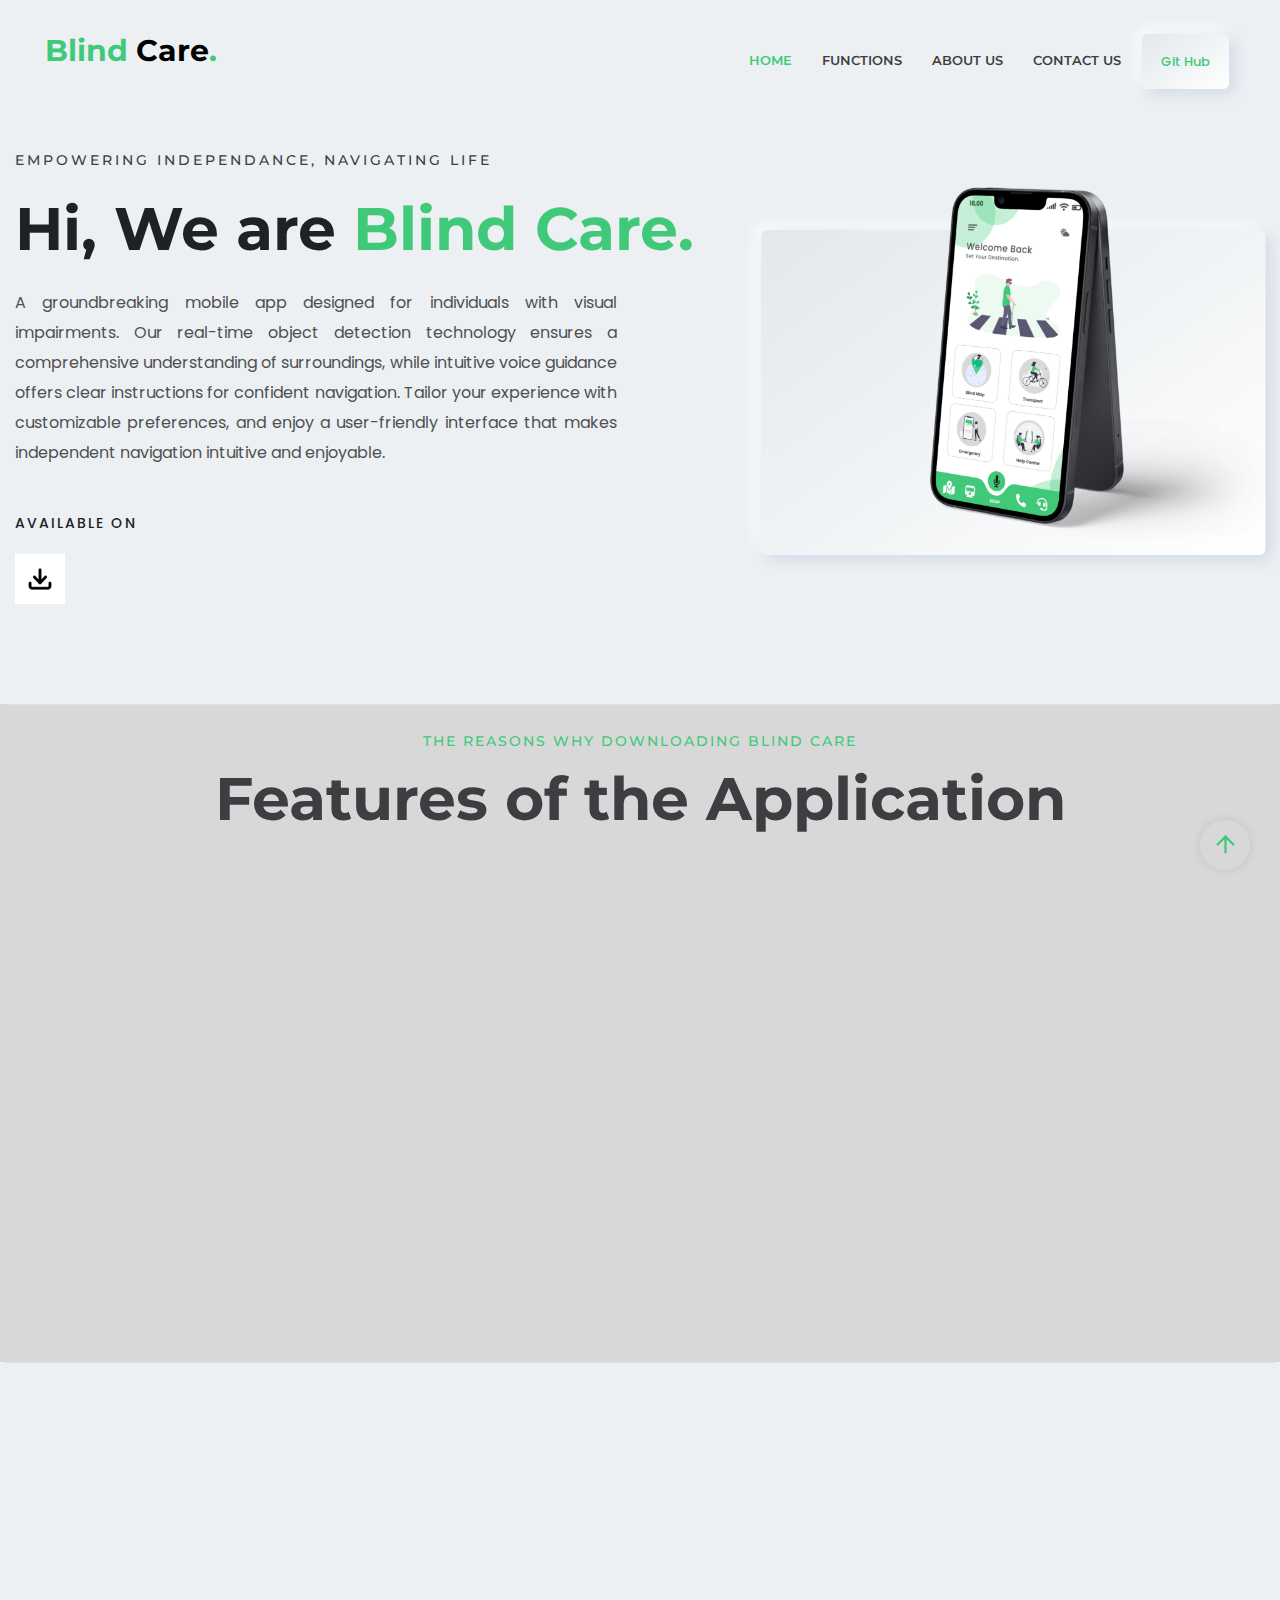
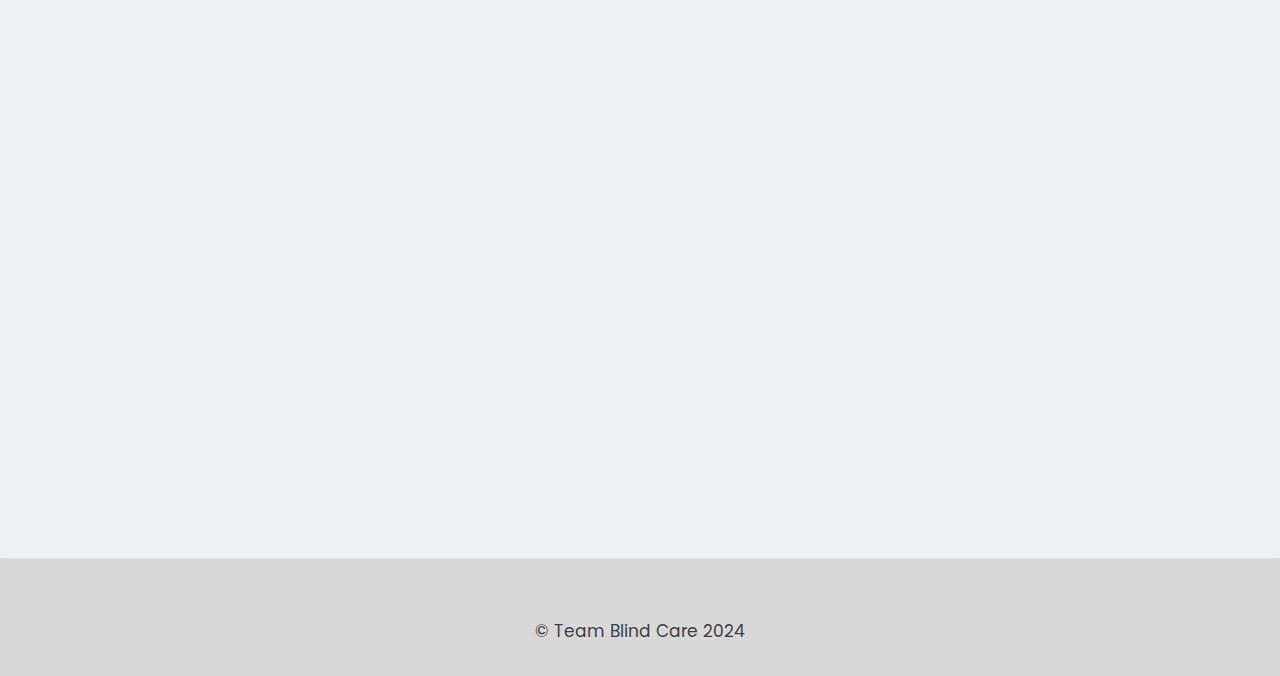
==== commit fbd3fdbc: "made some chanegs" ====
--- a/index.html
+++ b/index.html
@@ -44,7 +44,7 @@
                             <!-- <li class="nav-item"><a class="nav-link smoth-animation" href="#features">Services</a></li> -->
                             <li class="nav-item"><a class="nav-link smoth-animation" href="#portfolio">Functions</a></li>
                             <!-- <li class="nav-item"><a class="nav-link smoth-animation" href="#resume">Resume</a></li> -->
-                            <li class="nav-item"><a class="nav-link smoth-animation" href="#testimonial">Team Members</a></li>
+                            <li class="nav-item"><a class="nav-link smoth-animation" href="#testimonial">About Us</a></li>
                             <li class="nav-item"><a class="nav-link smoth-animation" href="#contacts">Contact Us</a></li>
                         </ul>
                         <!-- End Mainmanu Nav -->
@@ -144,8 +144,9 @@
                                     <div class="col-lg-6 col-xl-6 col-md-6 col-sm-6 col-12">
                                         <div class="social-share-inner-left">
                                             <span class="title">Available on</span>
-                                            <a href="https://google.com" target="_blank">
-                                                <img src="assets/images/swync-download-android-ios-removebg-preview.png" alt="">
+                                            <br>
+                                            <a href="https://drive.google.com/file/d/1qJJpieVIhlDwhWWihxCuGjbiRcpOrR1H/view?usp=sharing" target="_blank">
+                                                <img src="assets/images/downloadapp.webp" alt="" width="50" height="50">
                                             </a>
                                         </div>
                                     </div>                                  
@@ -326,14 +327,14 @@
                                         <div class="card-content">
                                             <span class="subtitle mt--10">Undergraduate Software Engineering</span>
                                             <h3 class="title">Malshi Sathsarani</h3>
-                                            <span class="designation">Mobile App | Machine Learning Dev</span>
+                                            <span class="designation">Mobile App | UIUX</span>
                                         </div>
                                     </div>
                                     <div class="card-description">
                                         <div class="title-area">
                                             <div class="title-info">
                                                 <h3 class="title">Who am I?</h3>
-                                                <span class="date">Updated - Sep 21, 2022</span>
+                                                <span class="date">Updated - Jan 21, 2024</span>
                                             </div>
                                             <div class="rating">
                                                 <img src="assets/images/icons/rating.png" alt="rating-image">
@@ -345,7 +346,7 @@
                                         </div>
                                         <div class="seperator"></div>
                                         <p class="discription">
-                                            Lorem ipsum dolor sit, amet consectetur adipisicing elit. Hic suscipit dolorum exercitationem minima iusto molestiae quam optio sunt aliquid, quis fugit. Tenetur quae inventore porro, mollitia accusamus odio harum eum!
+                                            Introducing Malshi, a seasoned software developer proficient in Mobile app dev UIUX and more. With a wealth of experience in software development, and brings a versatile skill set and a passion for creating efficient and innovative solutions.
                                         </p>
                                     </div>
                                 </div>
@@ -368,7 +369,7 @@
                                         <div class="title-area">
                                             <div class="title-info">
                                                 <h3 class="title">Who am I?</h3>
-                                                <span class="date">Updated - Sep 21, 2022</span>
+                                                <span class="date">Updated - Jan 21, 2024</span>
                                             </div>
                                             <div class="rating">
                                                 <img src="assets/images/icons/rating.png" alt="rating-image">
@@ -380,7 +381,7 @@
                                         </div>
                                         <div class="seperator"></div>
                                         <p class="discription">
-                                            Lorem ipsum dolor sit, amet consectetur adipisicing elit. Hic suscipit dolorum exercitationem minima iusto molestiae quam optio sunt aliquid, quis fugit. Tenetur quae inventore porro, mollitia accusamus odio harum eum!
+                                            Introducing Ginura, a seasoned software developer proficient in Mobile app dev ML and more. With a wealth of experience in software development, and brings a versatile skill set and a passion for creating efficient and innovative solutions.
                                         </p>
                                     </div>
                                 </div>
@@ -404,7 +405,7 @@
                                         <div class="title-area">
                                             <div class="title-info">
                                                 <h3 class="title">Who am I?</h3>
-                                                <span class="date">Updated - Sep 21, 2022</span>
+                                                <span class="date">Updated - Jan 21, 2024</span>
                                             </div>
                                             <div class="rating">
                                                 <img src="assets/images/icons/rating.png" alt="rating-image">
@@ -416,7 +417,7 @@
                                         </div>
                                         <div class="seperator"></div>
                                         <p class="discription">
-                                            Lorem ipsum dolor sit, amet consectetur adipisicing elit. Hic suscipit dolorum exercitationem minima iusto molestiae quam optio sunt aliquid, quis fugit. Tenetur quae inventore porro, mollitia accusamus odio harum eum!
+                                            Introducing Infas, a seasoned software developer proficient in Mobile app dev ML and more. With a wealth of experience in software development, and brings a versatile skill set and a passion for creating efficient and innovative solutions.
                                         </p>
                                     </div>
                                 </div>
@@ -433,14 +434,14 @@
                                         <div class="card-content">
                                             <span class="subtitle mt--10">Undergraduate Software Engineering</span>
                                             <h3 class="title">Yohani Gankanda</h3>
-                                            <span class="designation">Mobile App | Machine Learning Dev</span>
+                                            <span class="designation">Mobile App | Web Dev</span>
                                         </div>
                                     </div>
                                     <div class="card-description">
                                         <div class="title-area">
                                             <div class="title-info">
                                                 <h3 class="title">Who am I?</h3>
-                                                <span class="date">Updated - Sep 21, 2022</span>
+                                                <span class="date">Updated - Jan 21, 2024</span>
                                             </div>
                                             <div class="rating">
                                                 <img src="assets/images/icons/rating.png" alt="rating-image">
@@ -452,7 +453,7 @@
                                         </div>
                                         <div class="seperator"></div>
                                         <p class="discription">
-                                            Lorem ipsum dolor sit, amet consectetur adipisicing elit. Hic suscipit dolorum exercitationem minima iusto molestiae quam optio sunt aliquid, quis fugit. Tenetur quae inventore porro, mollitia accusamus odio harum eum!
+                                            Introducing Yohani, a seasoned software developer proficient in Mobile app dev Web dev and more. With a wealth of experience in software development, and brings a versatile skill set and a passion for creating efficient and innovative solutions.
                                         </p>
                                     </div>
                                 </div>
@@ -576,7 +577,7 @@
     </main>
 
     <!-- Start Footer Area -->
-    <div class="rn-footer-area rn-section-gap section-separator" style="background-color: rgb(216, 216, 216);>
+    <div class="rn-footer-area rn-section-gap section-separator" style="background-color: rgb(216, 216, 216);">
         <div class="container">
             <div class="row">
                 <div class="col-lg-12">
@@ -587,6 +588,7 @@
             </div>
         </div>
     </div>
+    
     <!-- End Footer Area -->
 
     <!-- JS ============================================ -->
@@ -616,4 +618,4 @@
         
 </body>
 
-</html>+</html>
